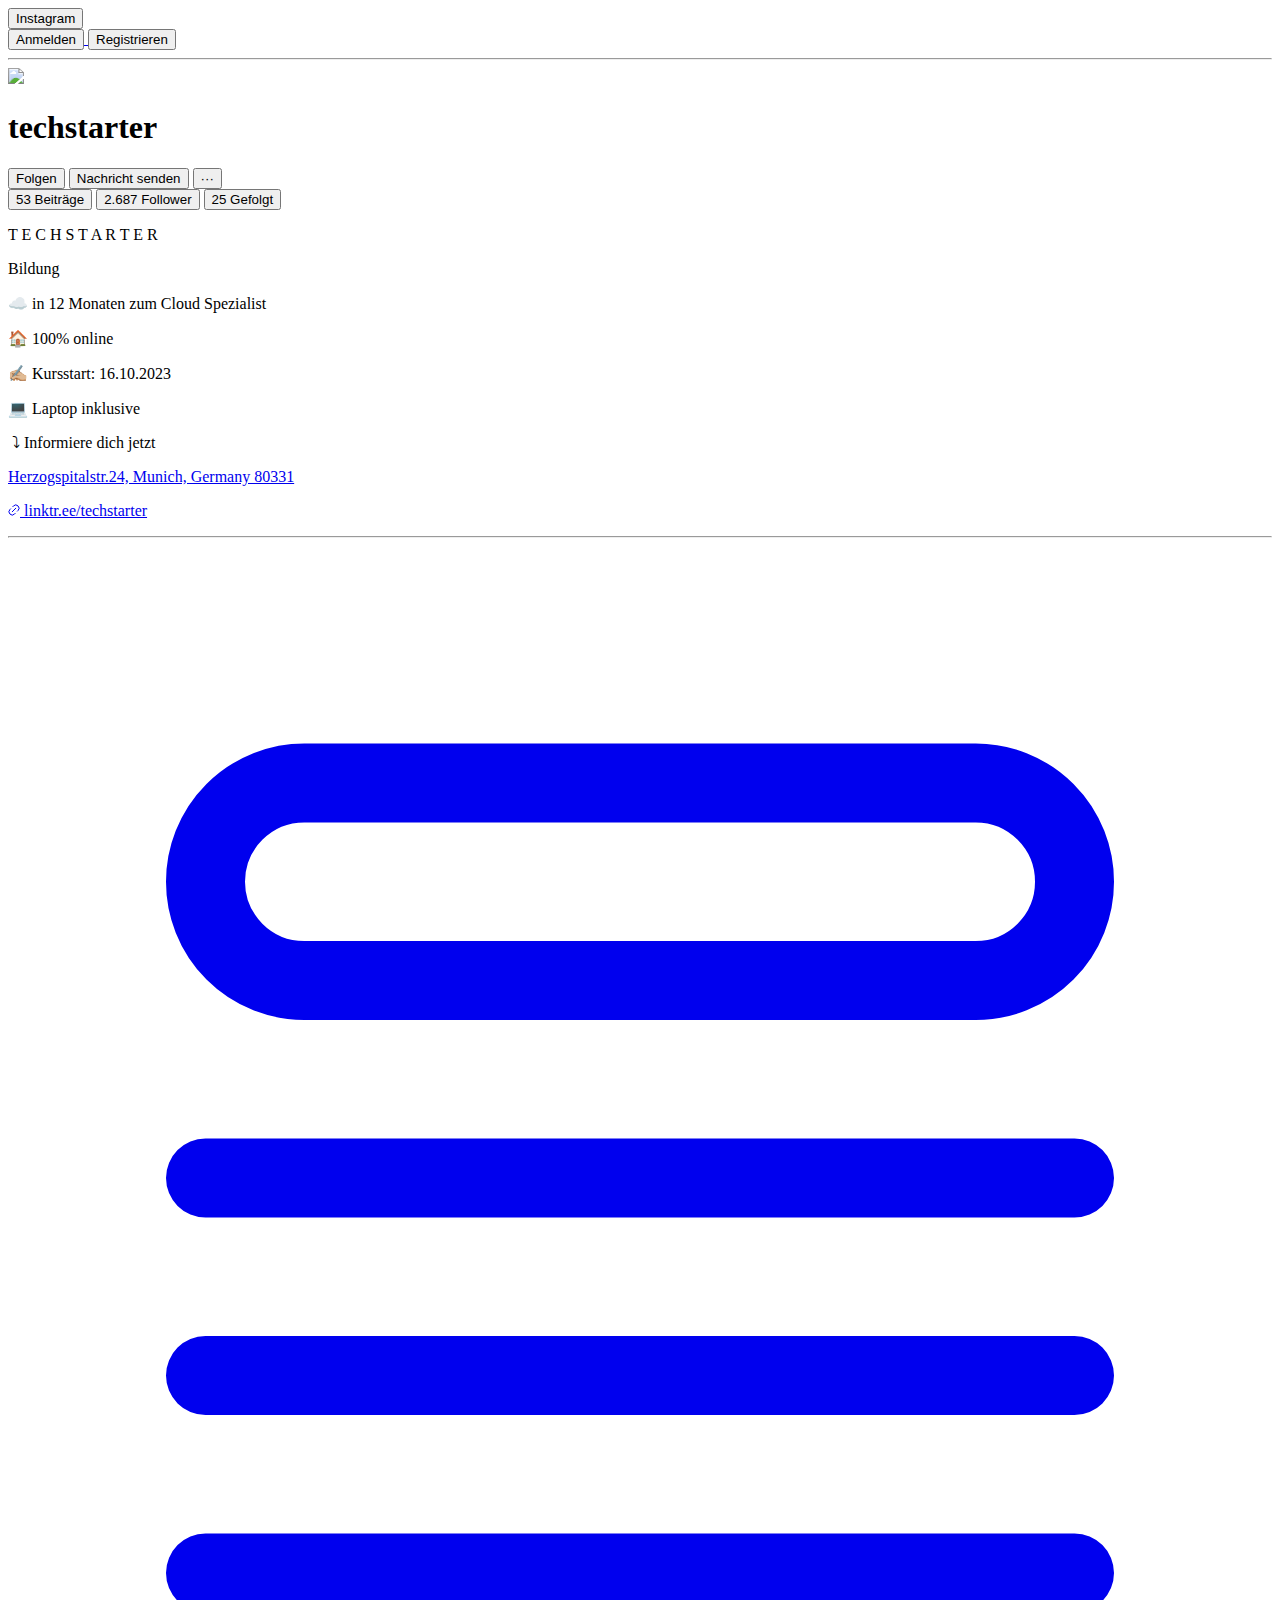
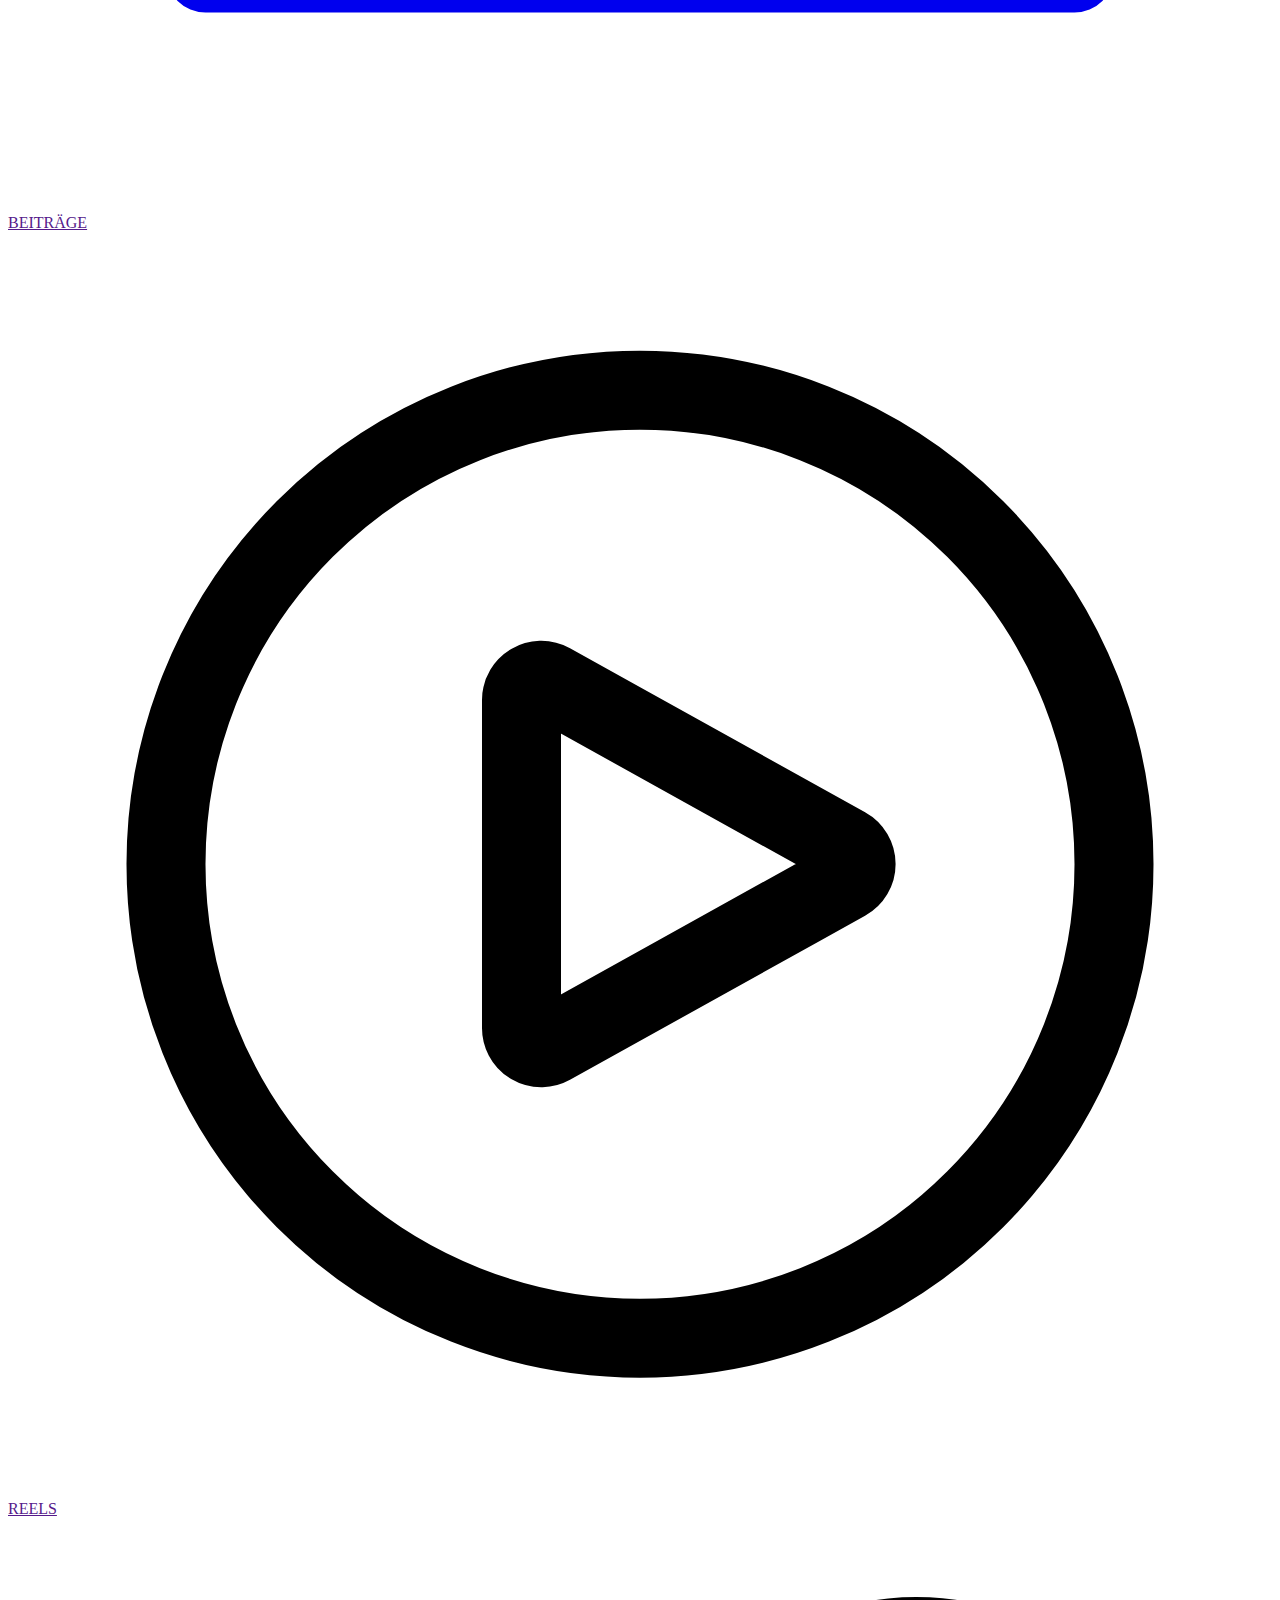
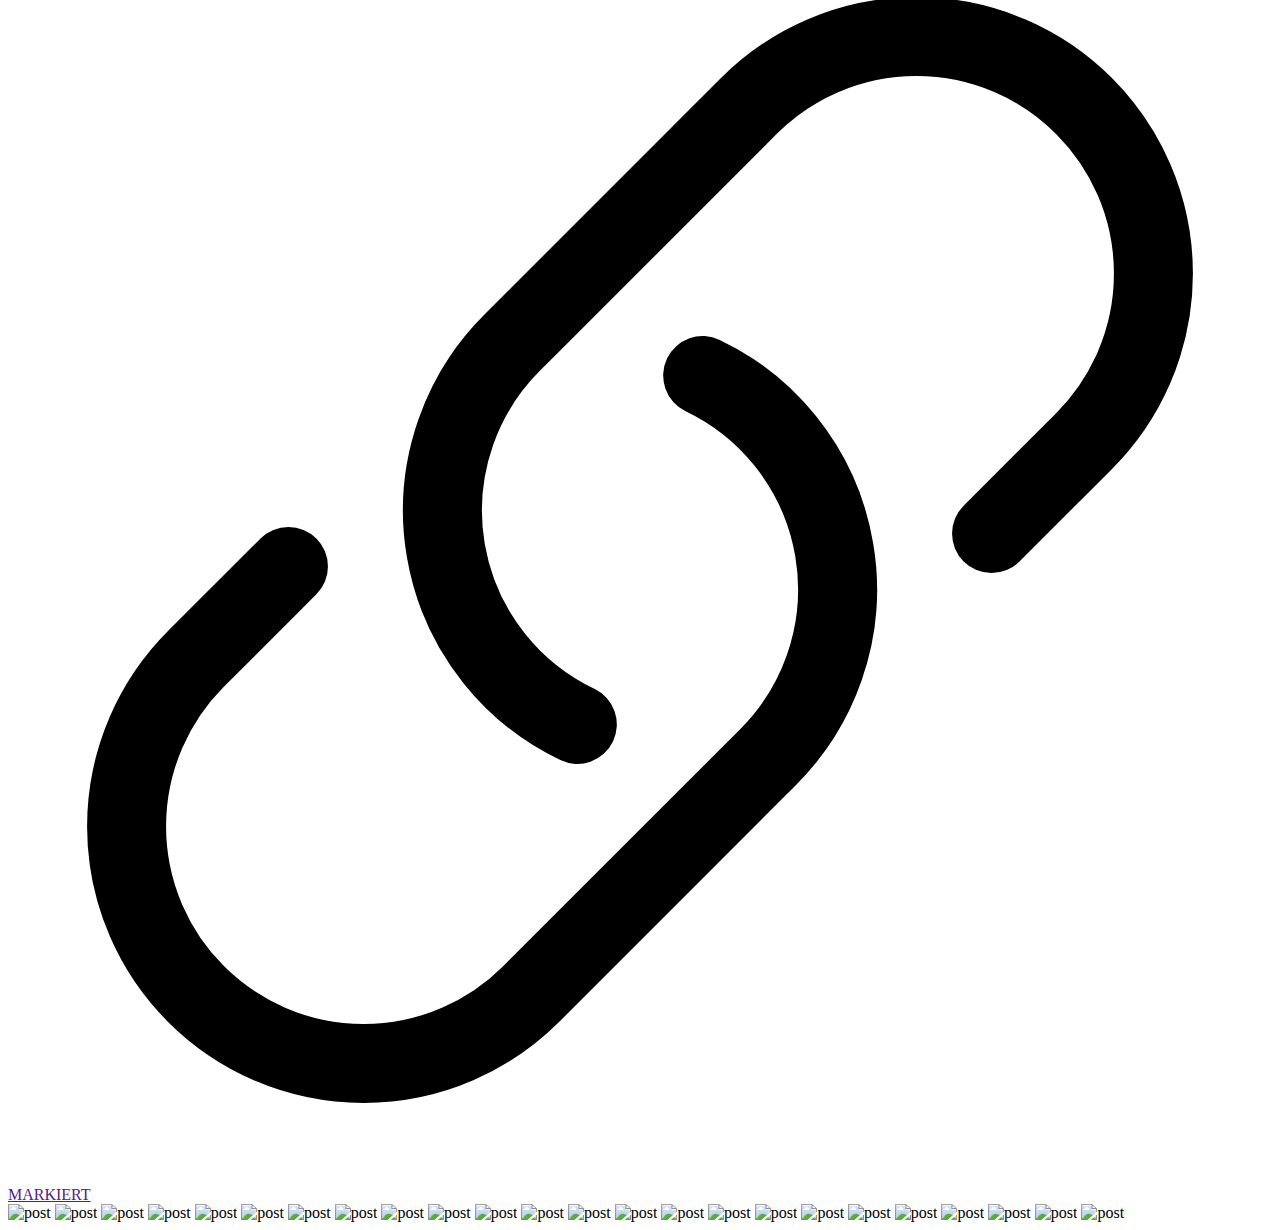
==== index.html @ 6cb05998 "add contact html" ====
<!DOCTYPE html>
<html lang="de">
<head>
    <meta charset="UTF-8">
    <meta name="viewport" content="width=, initial-scale=1.0">
    <title>Home</title>
    <link rel="stylesheet" href="header.css"> 
    <link rel="stylesheet" href="infobox.css"> 
    <link rel="stylesheet" href="posts.css"> 
    <link rel="stylesheet" href="root.css"> 

    <link rel="preconnect" href="https://fonts.googleapis.com">
    <link rel="preconnect" href="https://fonts.gstatic.com" crossorigin>
    <link href="https://fonts.googleapis.com/css2?family=Cookie&family=Roboto:wght@400;500&display=swap" rel="stylesheet">
</head>
<style> 

</style>
<body>

<!-- header -->
        <header>
            <div>
                <a href="https://www.instagram.com/">
                    <button class="home-button">Instagram</button>
                </a>
            </div>

            <div class="header-buttons_right">
                <a href="contact.html">
                    <button class="login">Anmelden</button>
                </a>

                 <a href="https://www.instagram.com/">
                    <button class="signup">Registrieren</button>
                </a>
            </div>
        </header>
<!-- header --> 

    <hr>

    <article class="infobox">
<!-- img -->        
        <section class="profile-picture">
            <img class="file-profile-picture" src="assets\img\tech_logo.jpg">
        </section>
<!-- img -->

<!-- interaction with profile -->
        <section class="infobox-text-section">
            <div class="interact">
                <h1 class="profile-name">techstarter</h1>
                <button class="follow">Folgen</button>
                <button class="message">Nachricht senden</button>
                <button class="settings">&#183&#183&#183</button>
            </div>
<!-- interaction with profile -->

<!-- profile activity -->
            <div class="activity">
                <button href="https://www.google.com/maps/@51.1758057,10.4541194,6z?entry=ttu" class="posts">53 Beiträge</button>
                <button class="follower">2.687 Follower</button>
                <button class="following">25 Gefolgt</button>
            </div>
<!-- profile activity -->

<!-- biography -->
            <div class="biography">
                <div class="div_biography">
                    <p class="text-biography bio-line1">
                        T E C H S T A R T E R
                    </p>
                    <p class="text-biography bio-line2">
                        Bildung
                    </p>
                    <section class="text-biography">
                        ☁️ in 12 Monaten zum Cloud Spezialist</p>
                        🏠 100% online</p>                    
                        ✍🏼 Kursstart: 16.10.2023</p> 
                        💻 Laptop inklusive </p> 
                    </section>
                    <span style="margin-right: 4px; margin-left: 4px;">⤵</span>Informiere dich jetzt </p>
                </div>

                <a href="https://www.google.com/maps/place/Techstarter+GmbH/@48.1381564,11.5655815,18.51z/data=!4m6!3m5!1s0x479e755b93961a3f:0x84b5c2cf75857990!8m2!3d48.1381694!4d11.5664867!16s%2Fg%2F11rxvsg036?entry=ttu" class="adress">Herzogspitalstr.24, Munich, Germany 80331</p>
                <p class="linkr">
                    <svg aria-label="Link-Symbol."class="x1lliihq x1n2onr6 x7l2uk3"fill="currentColor"height="12"role="img"viewBox="0 0 24 24"width="12">
                    <title>Link-Symbol.</title>
                    <path d="m9.726 5.123 1.228-1.228a6.47 6.47 0 0 1 9.15 9.152l-1.227 1.227m-4.603 4.603-1.228 1.228a6.47 6.47 0 0 1-9.15-9.152l1.227-1.227"fill="none"stroke="currentColor"stroke-linecap="round"stroke-linejoin="round"stroke-width="2"></path>
                    <line fill="none"stroke="currentColor"stroke-linecap="round"stroke-linejoin="round"stroke-width="2"x1="8.471"x2="15.529"y1="15.529"y2="8.471"></line>
                    </svg> linktr.ee/techstarter</p>
            </div>
<!-- biography -->
        </section>
    </article>
    <hr>
 <!-- header posts section -->
    <div class="headerPosts">

        <div class="btnsHeaderPosts">
          
            <div class="SVG">
                <svg xmlns="http://www.w3.org/2000/svg" fill="none" viewBox="0 0 24 24" stroke-width="1.5" stroke="currentColor" class="w-6 h-6">
                <path stroke-linecap="round" stroke-linejoin="round" d="M3.75 12h16.5m-16.5 3.75h16.5M3.75 19.5h16.5M5.625 4.5h12.75a1.875 1.875 0 0 1 0 3.75H5.625a1.875 1.875 0 0 1 0-3.75Z" />
                </svg>
            </div>    
            <a class="linkHeader" href="">BEITRÄGE</a>

            <div class="SVG">
                <svg xmlns="http://www.w3.org/2000/svg" fill="none" viewBox="0 0 24 24" stroke-width="1.5" stroke="currentColor" class="w-6 h-6">
                <path stroke-linecap="round" stroke-linejoin="round" d="M21 12a9 9 0 1 1-18 0 9 9 0 0 1 18 0Z" />
                <path stroke-linecap="round" stroke-linejoin="round" d="M15.91 11.672a.375.375 0 0 1 0 .656l-5.603 3.113a.375.375 0 0 1-.557-.328V8.887c0-.286.307-.466.557-.327l5.603 3.112Z" />
                </svg>
            </div>          
            <a class="linkHeader" href="">REELS</a>
            

            <div class="SVG">
                <svg xmlns="http://www.w3.org/2000/svg" fill="none" viewBox="0 0 24 24" stroke-width="1.5" stroke="currentColor" class="w-6 h-6">
                <path stroke-linecap="round" stroke-linejoin="round" d="M13.19 8.688a4.5 4.5 0 0 1 1.242 7.244l-4.5 4.5a4.5 4.5 0 0 1-6.364-6.364l1.757-1.757m13.35-.622 1.757-1.757a4.5 4.5 0 0 0-6.364-6.364l-4.5 4.5a4.5 4.5 0 0 0 1.242 7.244" />
                </svg>
            </div>
            <a class="linkHeader" href="">MARKIERT</a>
         </div>
 <!-- header posts section -->

  <!-- posts section -->
    </div>
    <div class="gridContainerPosts">
        <img class="post" src="assets\img\posts\01.png" alt="post">
        <img class="post" src="assets\img\posts\02.png" alt="post">
        <img class="post" src="assets\img\posts\03.png" alt="post">
        <img class="post" src="assets\img\posts\04.png" alt="post">
        <img class="post" src="assets\img\posts\05.png" alt="post">
        <img class="post" src="assets\img\posts\06.png" alt="post">
        <img class="post" src="assets\img\posts\07.png" alt="post">
        <img class="post" src="assets\img\posts\08.png" alt="post">
        <img class="post" src="assets\img\posts\09.png" alt="post">
         <img class="post" src="assets\img\posts\01.png" alt="post">
        <img class="post" src="assets\img\posts\02.png" alt="post">
        <img class="post" src="assets\img\posts\03.png" alt="post">
        <img class="post" src="assets\img\posts\04.png" alt="post">
        <img class="post" src="assets\img\posts\05.png" alt="post">
        <img class="post" src="assets\img\posts\06.png" alt="post">
        <img class="post" src="assets\img\posts\07.png" alt="post">
        <img class="post" src="assets\img\posts\08.png" alt="post">
        <img class="post" src="assets\img\posts\09.png" alt="post">
        <img class="post" src="assets\img\posts\04.png" alt="post">
        <img class="post" src="assets\img\posts\05.png" alt="post">
        <img class="post" src="assets\img\posts\06.png" alt="post">
        <img class="post" src="assets\img\posts\07.png" alt="post">
        <img class="post" src="assets\img\posts\08.png" alt="post">
        <img class="post" src="assets\img\posts\09.png" alt="post">      
    </div>
 <!-- posts section -->
</body>
</html>
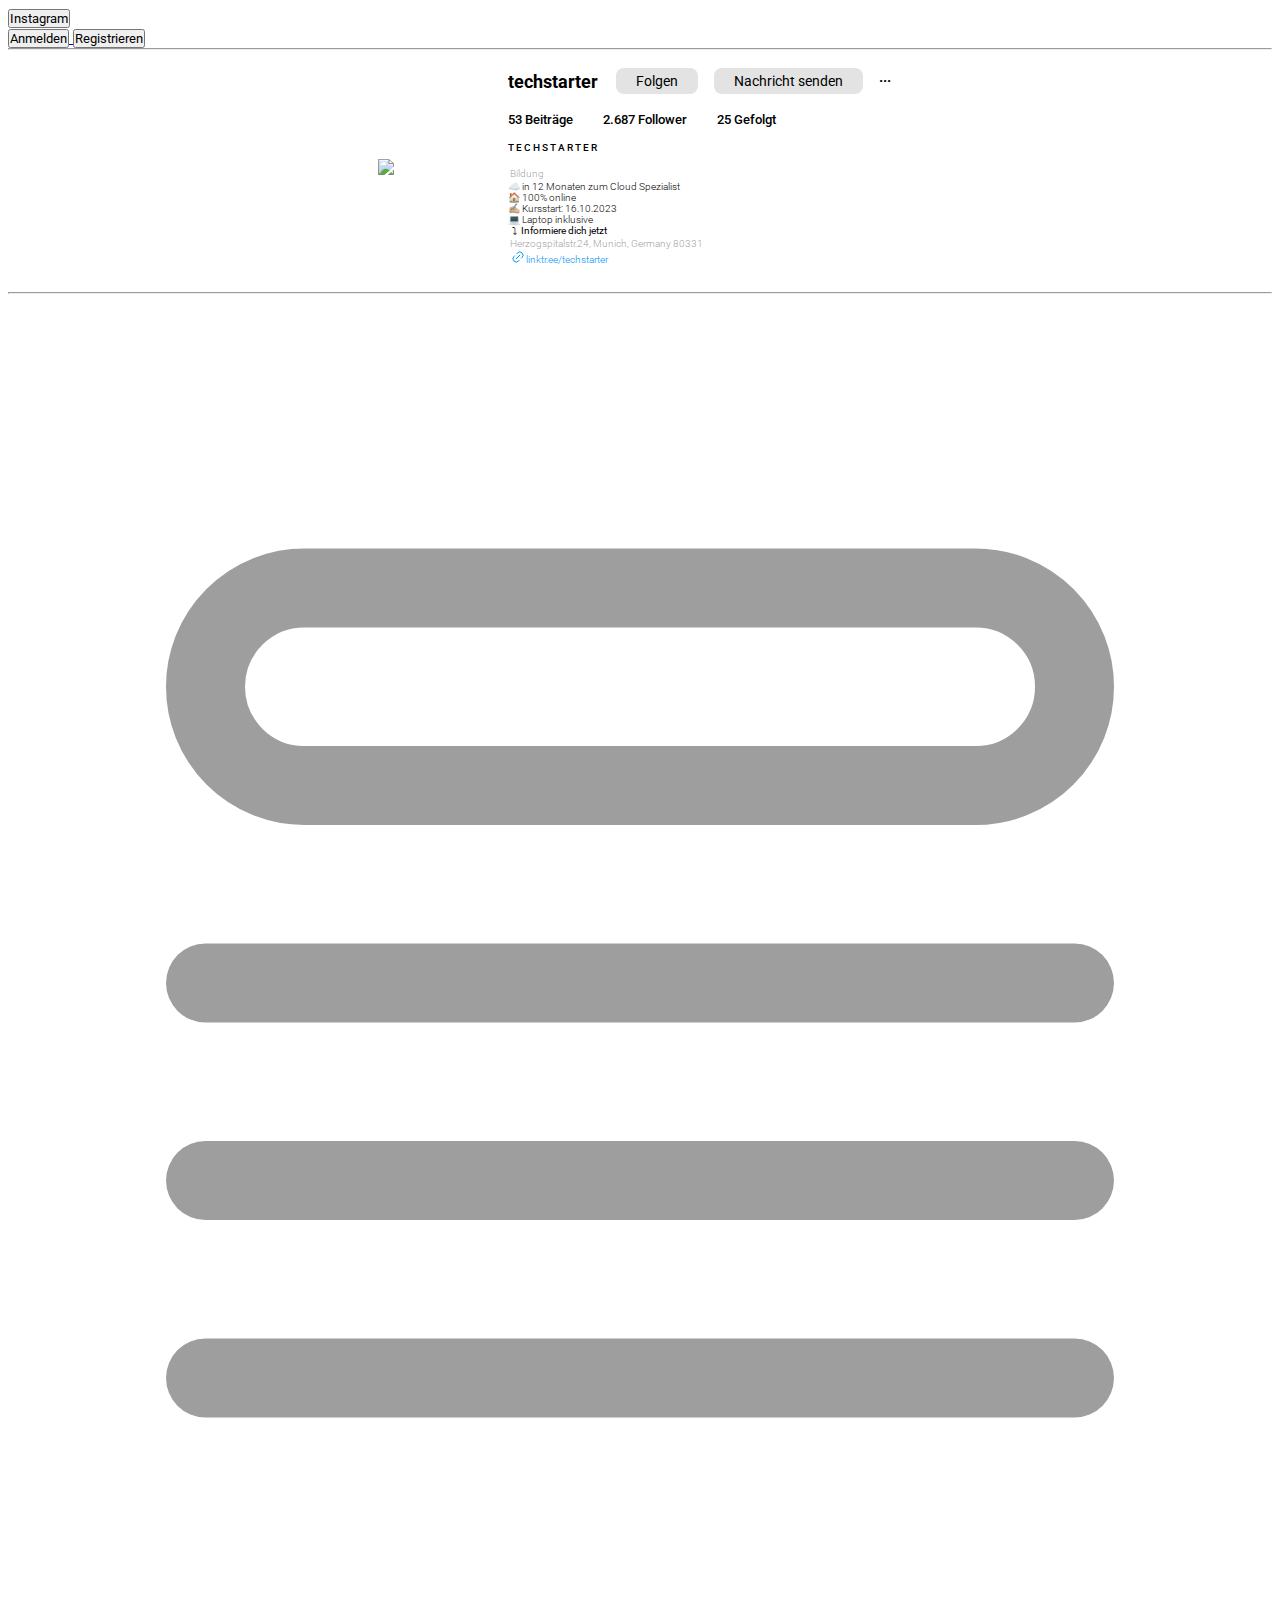
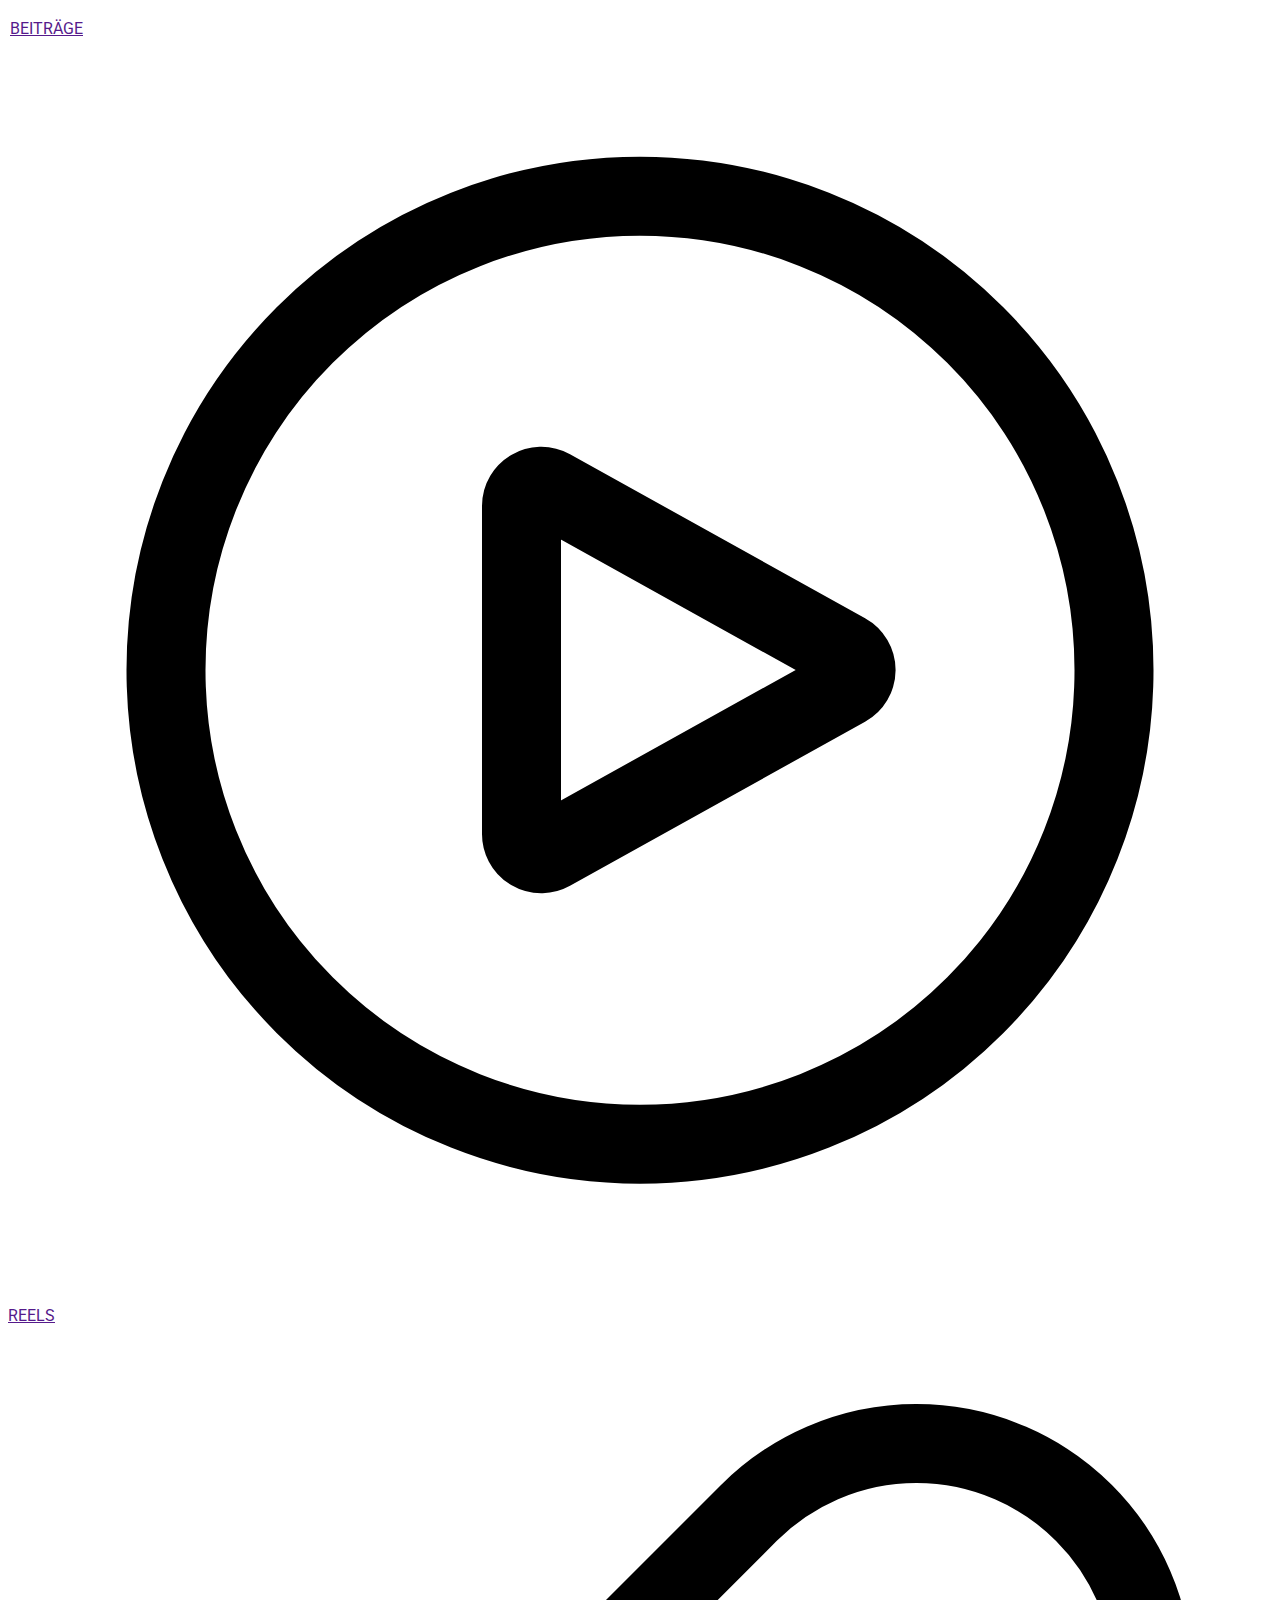
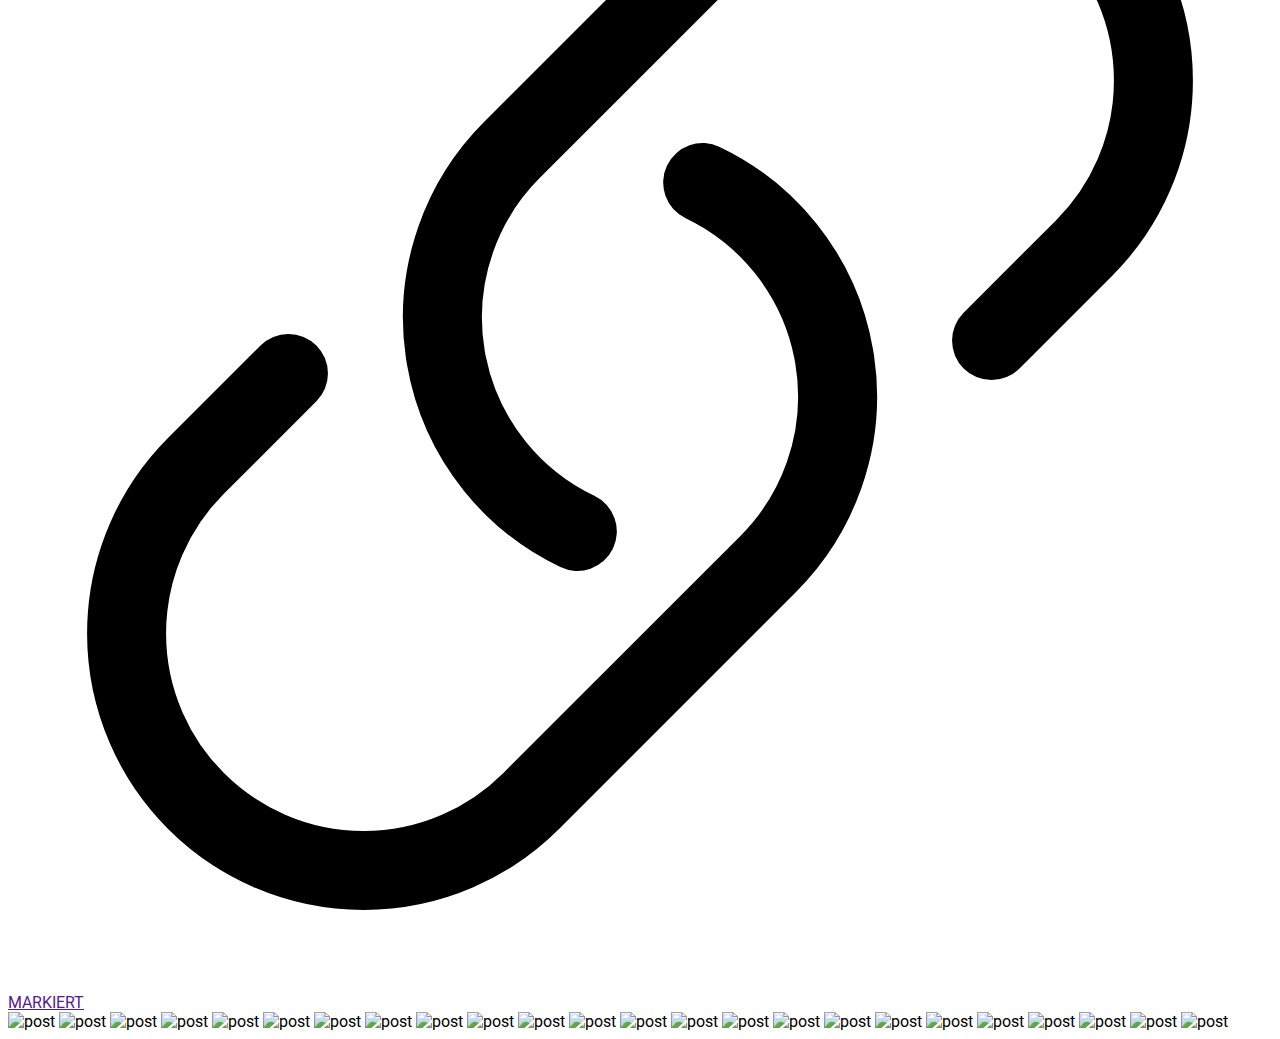
==== commit f9da77b4: "increase responsive web design" ====
--- a/index.html
+++ b/index.html
@@ -17,7 +17,7 @@
 
 </style>
 <body>
-
+<div class="respoContainer">
 <!-- header -->
         <header>
             <div>
@@ -154,5 +154,7 @@
         <img class="post" src="assets\img\posts\09.png" alt="post">      
     </div>
  <!-- posts section -->
+
+</div>
 </body>
 </html>    
--- a/infobox.css
+++ b/infobox.css
@@ -0,0 +1,127 @@
+:root {
+    --blue: rgb(0, 149, 246); 
+}
+
+.infobox {
+/** text with picture **/
+    width: 100%;
+    display: flex;
+    justify-content: center;
+    margin-top: 10px;
+
+}
+
+    .file-profile-picture {
+    /** png **/
+        display: flex;
+        width: 100px;
+    }
+
+        .profile-picture {
+        /** div **/
+        display: flex;
+        justify-content: center;
+        align-items: center;
+        margin-right: 30px;
+        }
+
+    .infobox-text-section {
+    /** everything besides the profile picture **/
+        display: flex;
+        flex-direction: column;
+        justify-content: center;
+        font-size: 10px;
+   
+        }
+        .interact {
+            /* techstarter, Folgen, Nachricht senden, *** */
+            display: flex; 
+            align-items: center;
+            margin-bottom: 10px;
+        }
+
+            .profile-name {
+                font-size: 18px;
+                margin: 0; 
+                margin-right: 10px;
+            }
+
+            .settings {
+                border-style: none;
+                background-color: white;
+                font-weight: 700;
+            }
+
+            .follow, .message {
+                background-color: rgba(139, 139, 139, 0.241);
+                padding: 5px 20px;
+                border-style: none;
+                border-radius: 8px;
+            }
+
+            .follow, .message, .settings {
+                margin: 8px;
+                font-size: 14px;
+            }
+
+        .activity {
+            /* Beiträge, Follower, Gefolgt */
+            display: flex; 
+            align-items:start;
+            font-size: 14px;
+        }
+
+            .posts, .follower, .following {
+                border-style: none;
+                background-color: white;
+                margin-right: 30px;
+                font-weight: 500;
+            }
+
+        .biography {
+            display: flex;
+            flex-direction: column;
+        }
+
+            .text-biography {
+                font-size: 10px;
+                font-weight: 300;
+            }
+
+            .bio-line1 {
+                display: flex;
+                margin: 15px 0;
+                font-weight: 500;
+            }    
+
+            .bio-line2 {
+                display: flex;
+                margin: 2px;
+                margin-top: 2px;
+                color: rgba(139, 139, 139, 0.834);
+                font-weight: 300;
+            }
+
+.adress {
+    color: rgba(139, 139, 139, 0.834);
+    margin: 2px;
+    text-decoration: none;  
+    font-weight: 300;
+}   
+
+.linkr {
+    color: var(--blue);  
+    margin: 2px;
+    text-decoration: none;
+}
+
+/* hover effects */
+.follow:hover, 
+.message:hover, 
+.settings:hover, 
+.posts:hover, 
+.follower:hover, 
+.following:hover, 
+.linkr:hover {
+    cursor: pointer;
+}--- a/root.css
+++ b/root.css
@@ -0,0 +1,41 @@
+:root {
+    --blue: rgb(0, 149, 246); 
+}
+
+* {
+    margin: 0;
+    padding: 0;
+    font-family: Roboto;
+}
+
+body {
+    margin: 0.5rem;
+}
+
+
+@media only screen and (max-width: 640px) {
+    
+    .post {
+        width: 100%;
+        max-width: 200px;
+        border-radius: 15px;
+    }
+
+    .gridContainerPosts {
+    display:grid;
+    justify-content: center;
+    grid-template-columns: minmax(100px, 1fr) minmax(100px, 1fr) minmax(100px, 1fr);
+    }
+
+    .profile-name {
+        display: none;
+    }
+
+}
+
+
+/* 
+@media only screen and (max-width: 831px) {
+    
+} 
+*/
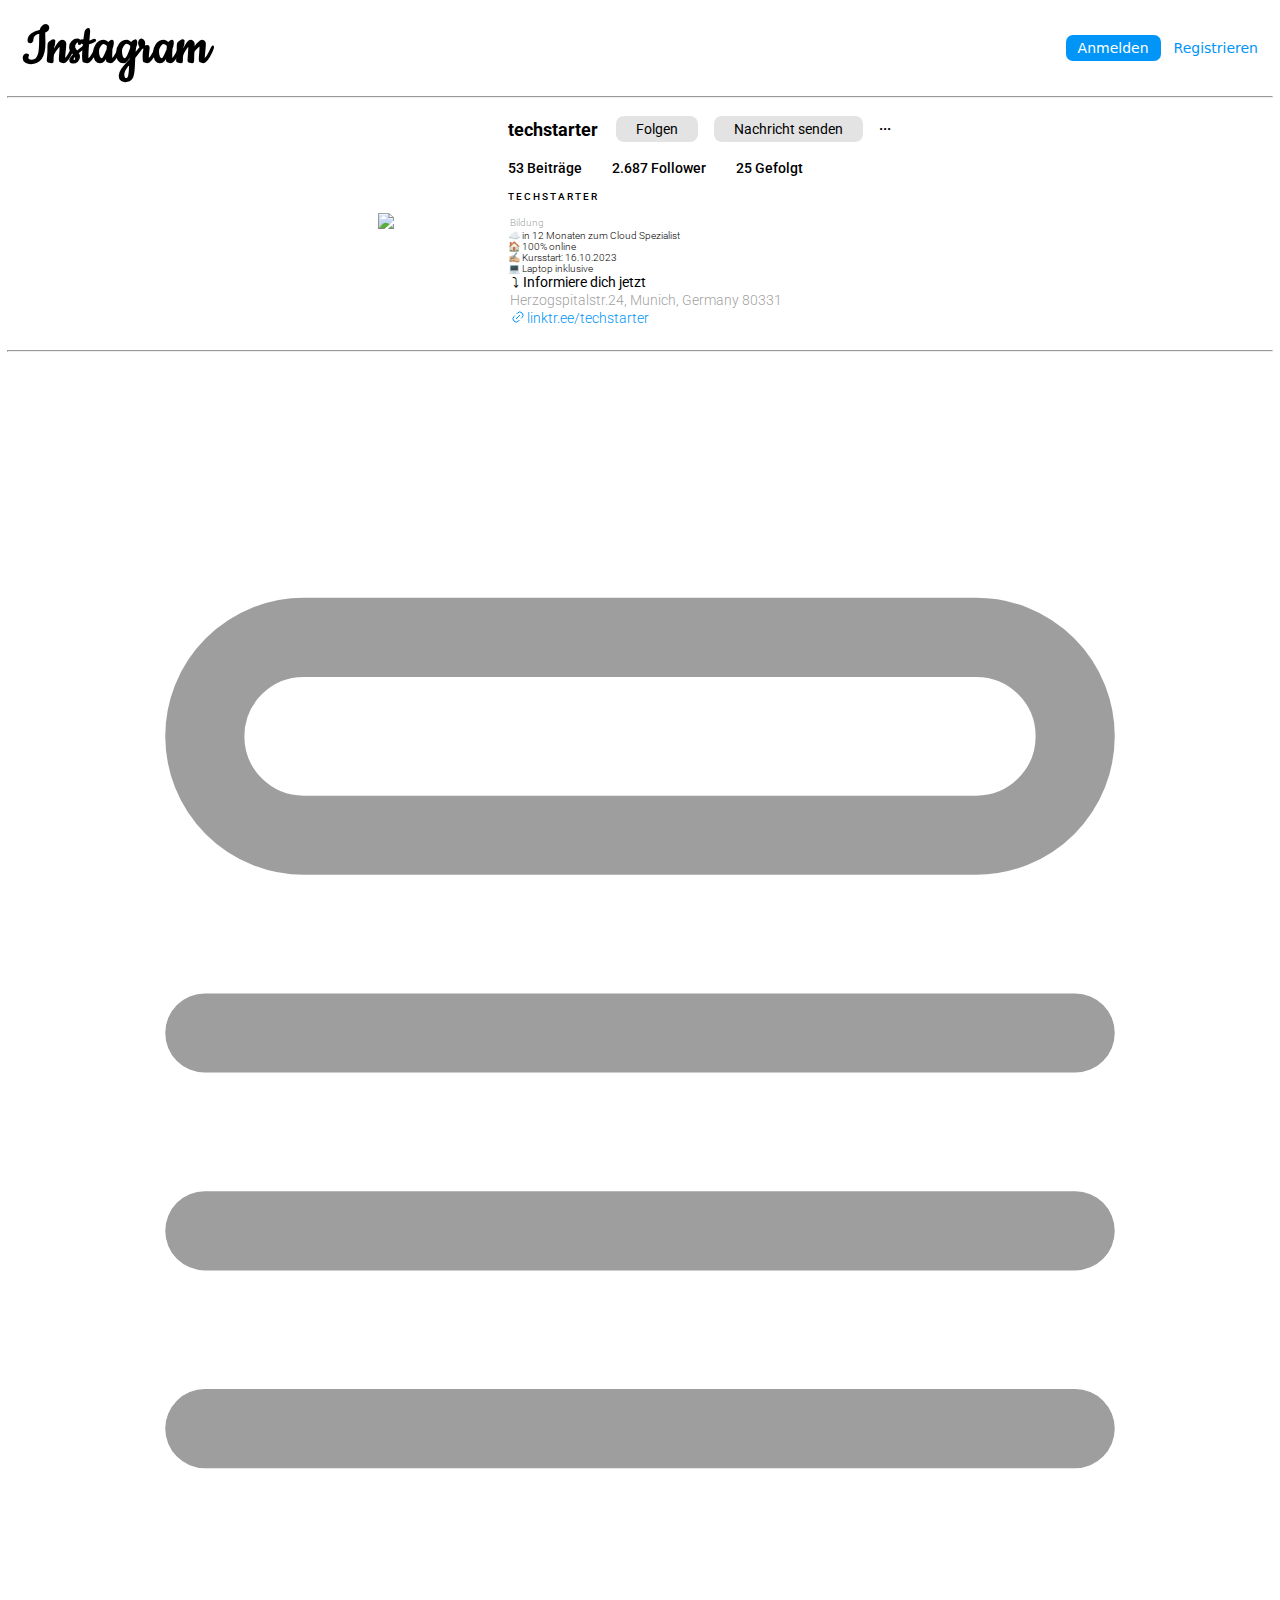
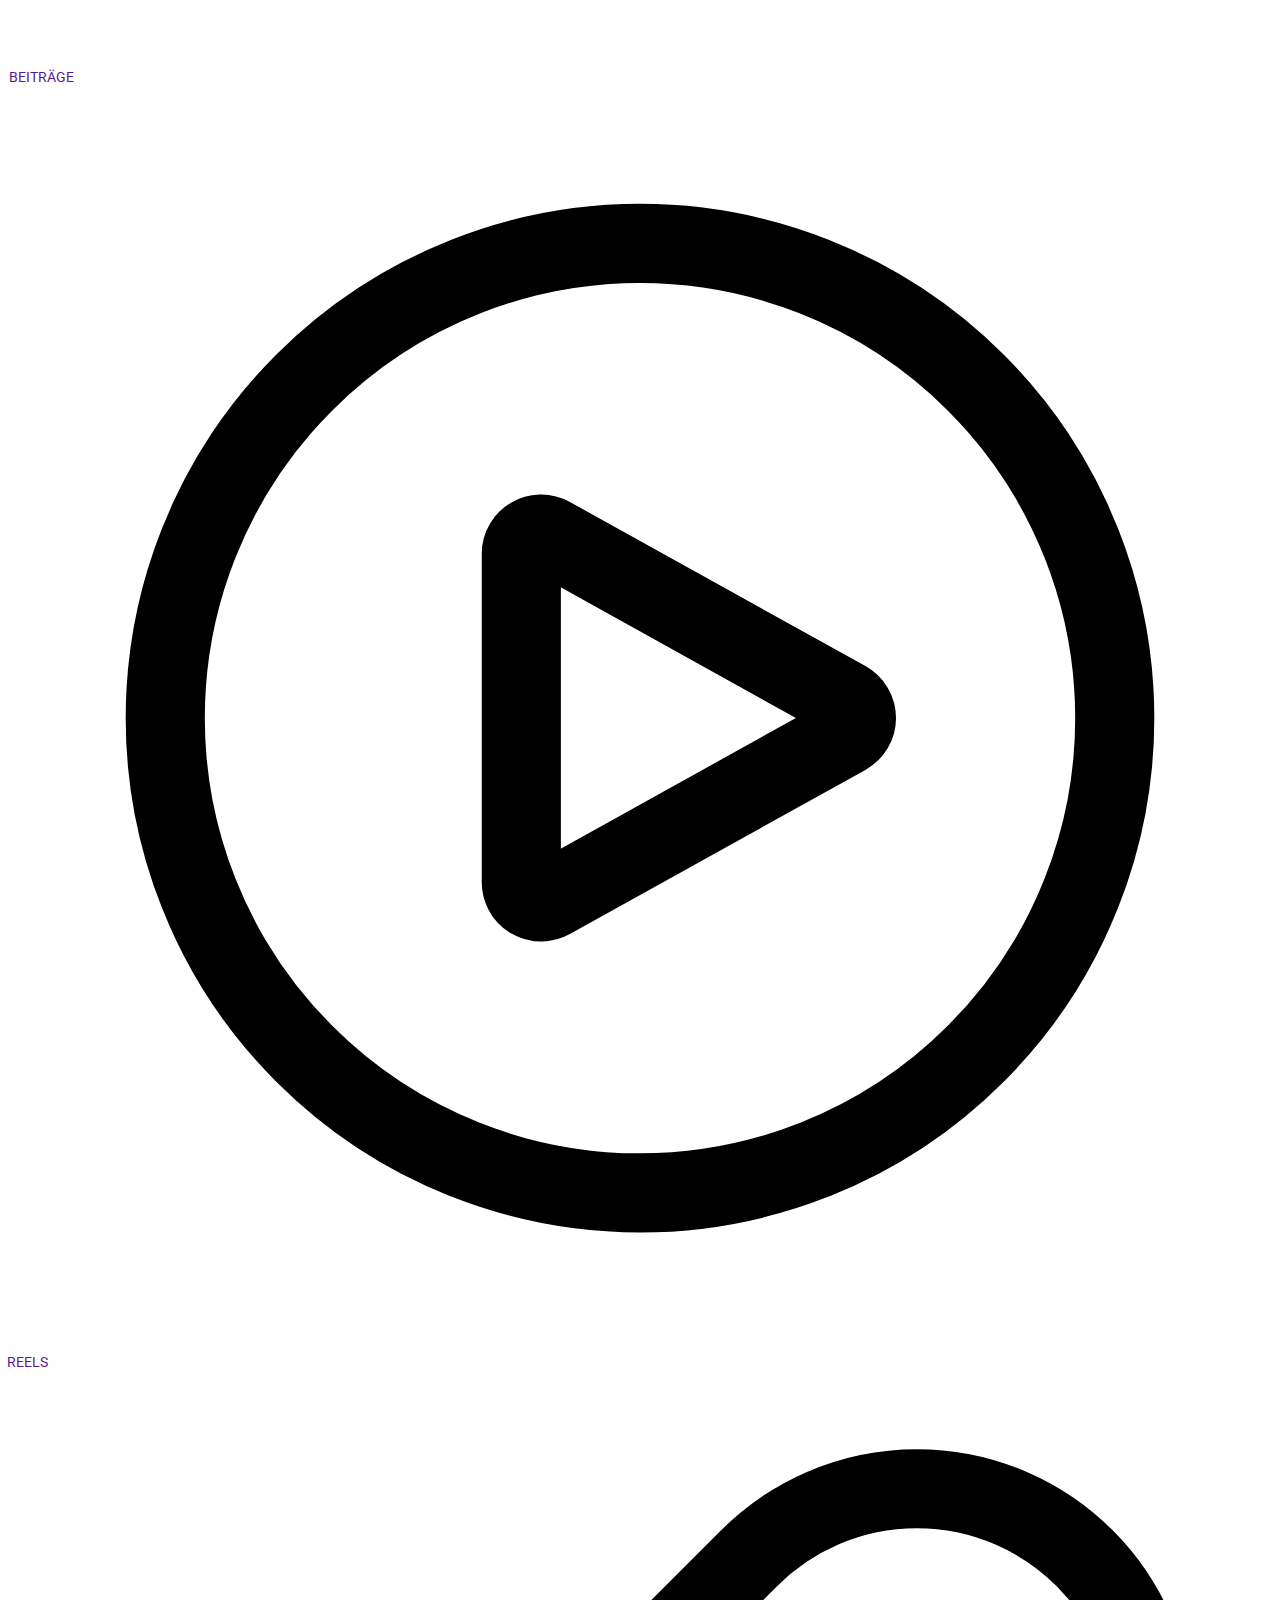
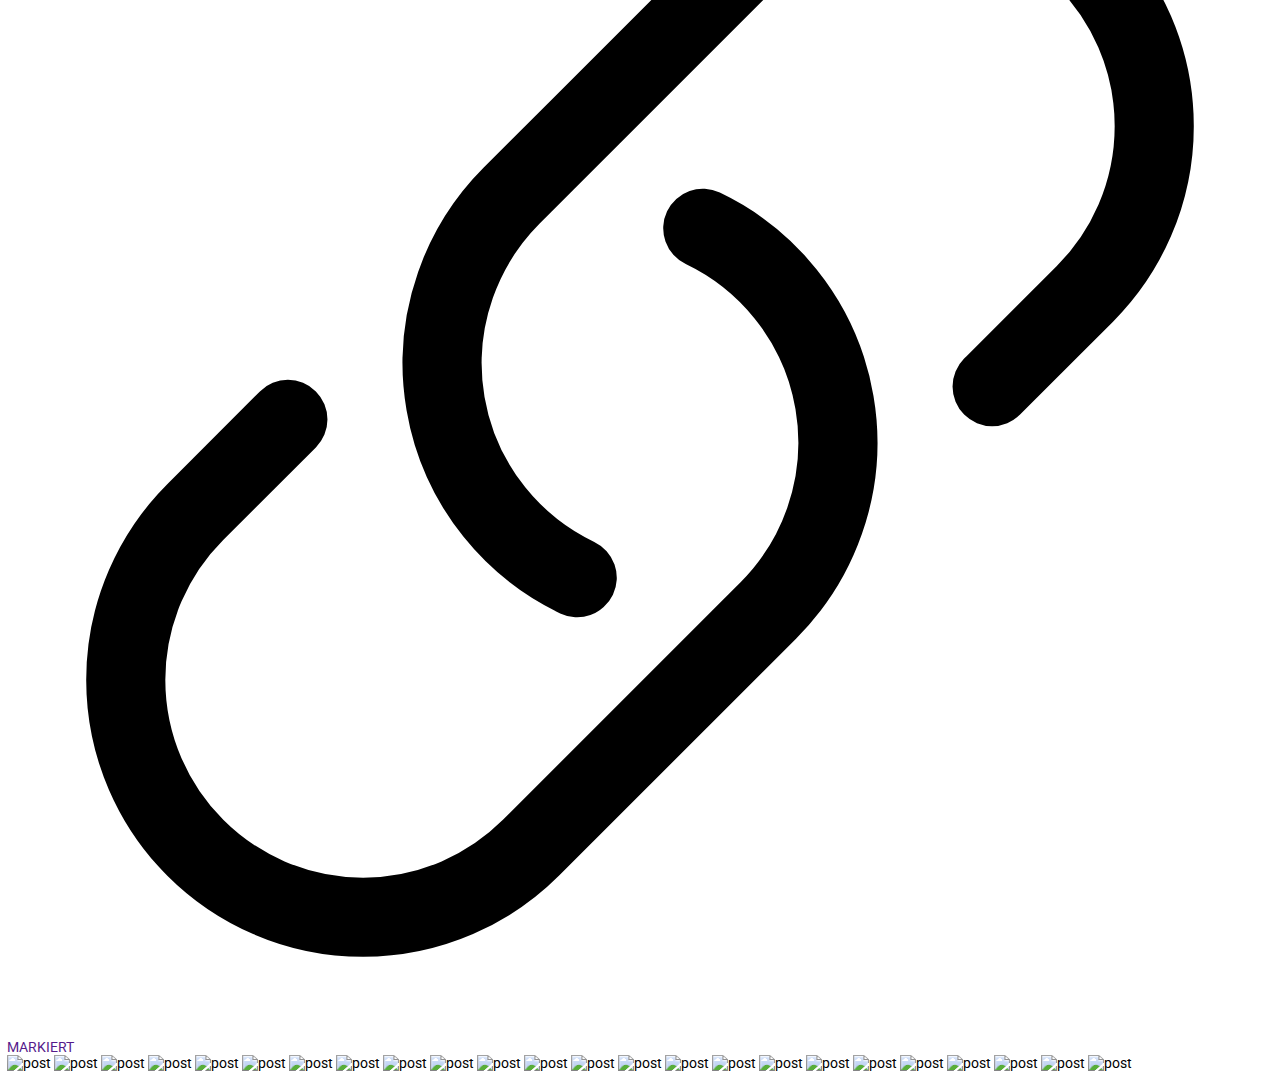
==== commit 87454b7f: "add signIN and signUP docs" ====
--- a/index.html
+++ b/index.html
@@ -27,11 +27,11 @@
             </div>
 
             <div class="header-buttons_right">
-                <a href="contact.html">
+                <a href="/signIN/signIN.html">
                     <button class="login">Anmelden</button>
                 </a>
 
-                 <a href="https://www.instagram.com/">
+                 <a href="/signUP/signUP.html">
                     <button class="signup">Registrieren</button>
                 </a>
             </div>
--- a/header.css
+++ b/header.css
@@ -0,0 +1,54 @@
+header {
+    display: flex;
+    justify-content: space-between;
+    align-items: center;
+    margin: 15px;
+}
+
+.header-buttons-right {
+    width: 200px;
+    display: flex;
+    justify-content: space-around; 
+    }
+
+    .home-button {
+        font-size: 60px;
+        font-weight: bold;
+        font-family: Cookie;
+        background-color: var(--white);
+        border-style: none;
+        text-decoration: none;
+        display: flex;
+        flex: 1;
+    }
+
+    .login, .signup {
+        font-size: 14px;
+        font-family: -apple-system,system-ui,BlinkMacSystemFont,"Segoe UI",Roboto;
+        font-weight: 500;
+    }
+
+    .login {
+        color: var(--white);
+        background-color: var(--blue);
+        border-style: none;
+        border-radius: 7px;
+        padding: 5px 12px;
+    }
+
+    .signup {
+        color: var(--blue);
+        background-color: var(--white);
+        border-style: none;
+        margin-left: 10px;
+    }
+
+.home-button:hover, .login:hover, .signup:hover {
+    cursor: pointer;
+}
+
+a {
+    text-decoration: none;
+}
+
+
--- a/root.css
+++ b/root.css
@@ -1,11 +1,13 @@
 :root {
-    --blue: rgb(0, 149, 246); 
+    --blue: #0095F6;
+    --white: rgb(255, 255, 255); 
 }
 
 * {
     margin: 0;
     padding: 0;
     font-family: Roboto;
+    font-size: 14px;
 }
 
 body {
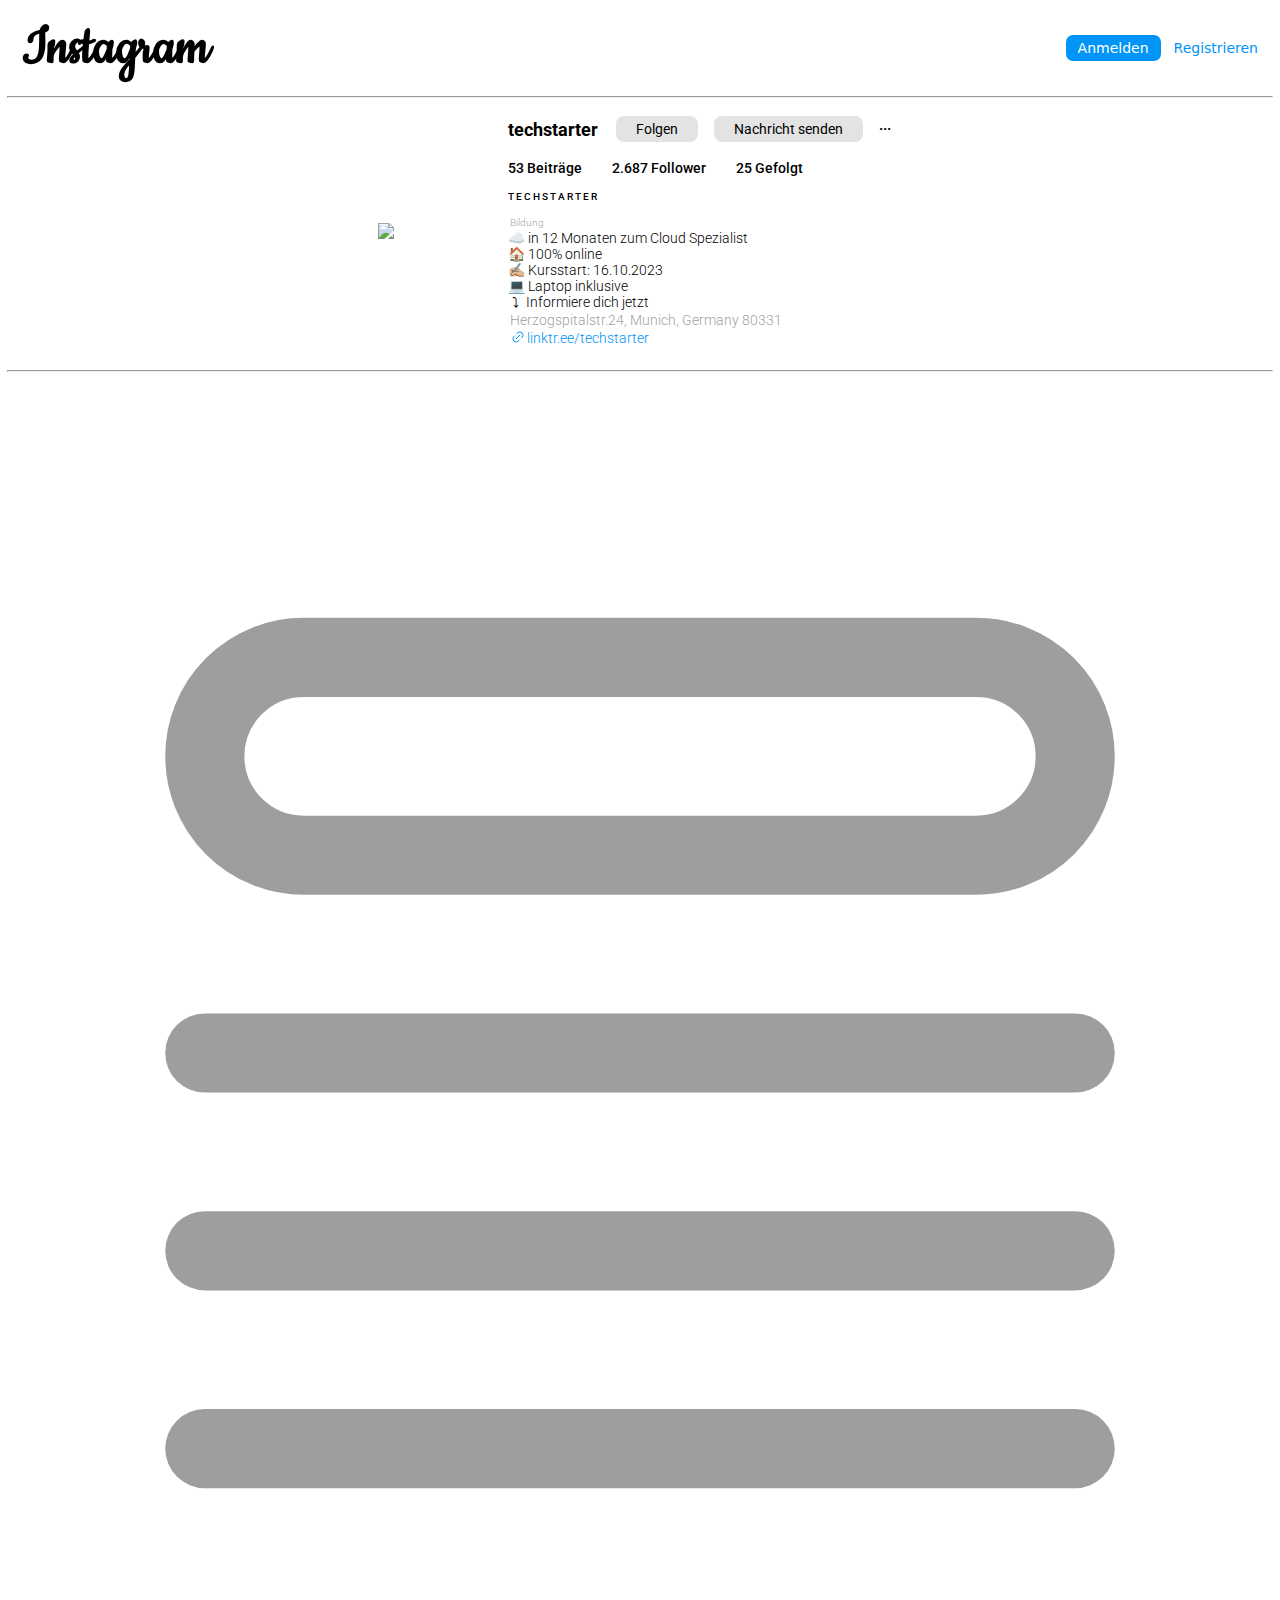
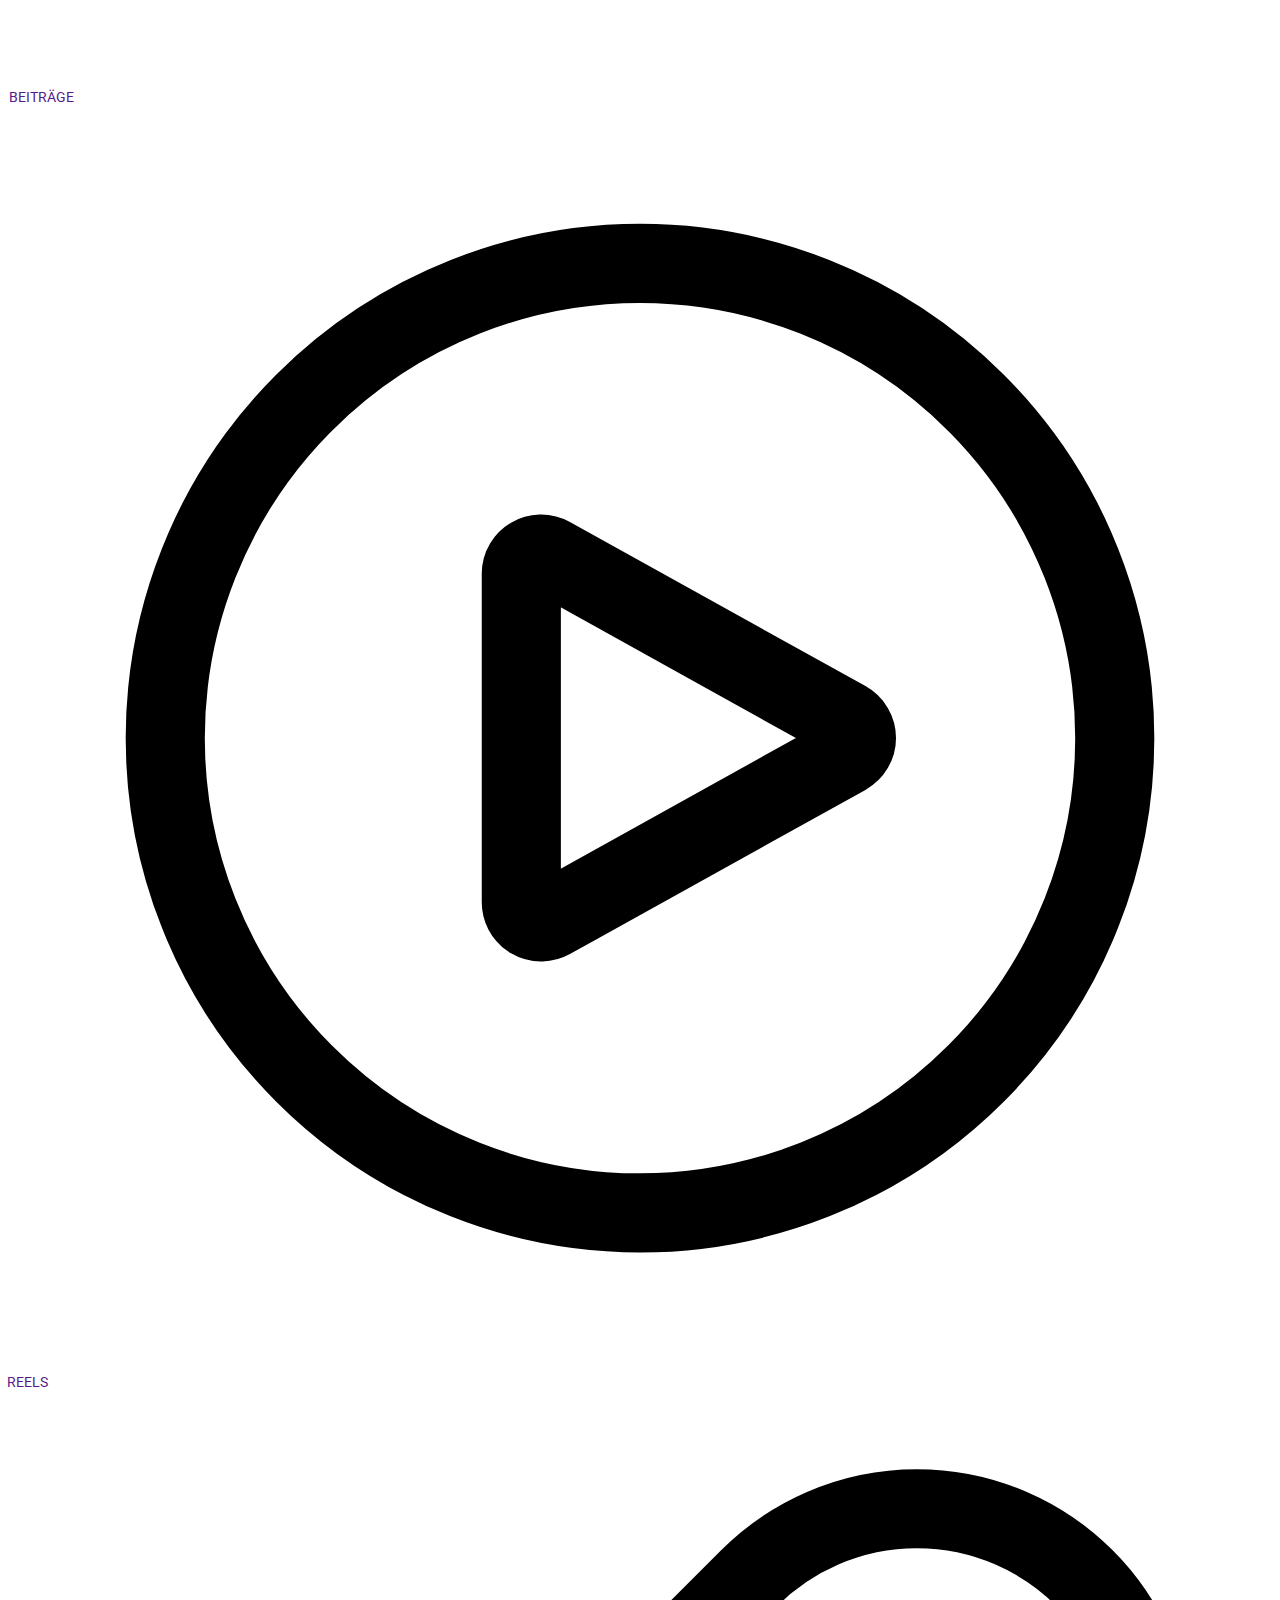
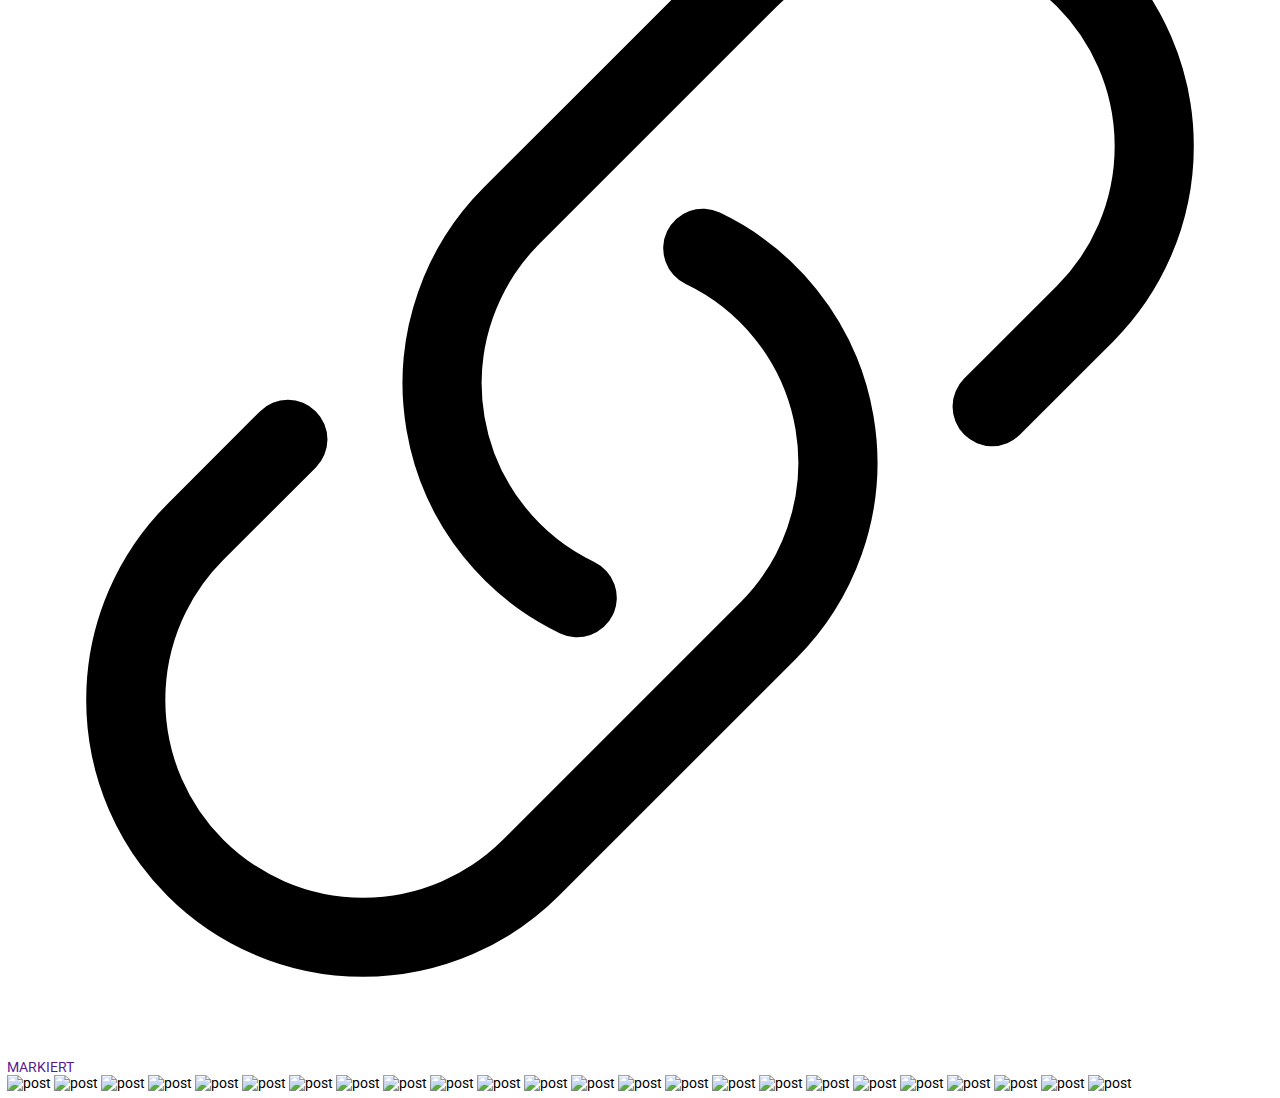
==== commit c3b4ba69: "*" ====
--- a/index.html
+++ b/index.html
@@ -13,39 +13,29 @@
     <link rel="preconnect" href="https://fonts.gstatic.com" crossorigin>
     <link href="https://fonts.googleapis.com/css2?family=Cookie&family=Roboto:wght@400;500&display=swap" rel="stylesheet">
 </head>
-<style> 
-
-</style>
 <body>
-<div class="respoContainer">
 <!-- header -->
         <header>
             <div>
-                <a href="https://www.instagram.com/">
+                <a href="index.html">
                     <button class="home-button">Instagram</button>
                 </a>
             </div>
-
             <div class="header-buttons_right">
                 <a href="/signIN/signIN.html">
                     <button class="login">Anmelden</button>
                 </a>
-
-                 <a href="/signUP/signUP.html">
+                <a href="/signUP/signUP.html">
                     <button class="signup">Registrieren</button>
                 </a>
             </div>
         </header>
-<!-- header --> 
-
     <hr>
-
     <article class="infobox">
 <!-- img -->        
         <section class="profile-picture">
             <img class="file-profile-picture" src="assets\img\tech_logo.jpg">
         </section>
-<!-- img -->
 
 <!-- interaction with profile -->
         <section class="infobox-text-section">
@@ -55,7 +45,6 @@
                 <button class="message">Nachricht senden</button>
                 <button class="settings">&#183&#183&#183</button>
             </div>
-<!-- interaction with profile -->
 
 <!-- profile activity -->
             <div class="activity">
@@ -63,7 +52,6 @@
                 <button class="follower">2.687 Follower</button>
                 <button class="following">25 Gefolgt</button>
             </div>
-<!-- profile activity -->
 
 <!-- biography -->
             <div class="biography">
@@ -75,14 +63,16 @@
                         Bildung
                     </p>
                     <section class="text-biography">
-                        ☁️ in 12 Monaten zum Cloud Spezialist</p>
-                        🏠 100% online</p>                    
-                        ✍🏼 Kursstart: 16.10.2023</p> 
-                        💻 Laptop inklusive </p> 
-                    </section>
-                    <span style="margin-right: 4px; margin-left: 4px;">⤵</span>Informiere dich jetzt </p>
+                        <p class="singleText">☁️ in 12 Monaten zum Cloud Spezialist</p>
+                        <p class="singleText">🏠 100% online</p>
+                        <p class="singleText">✍🏼 Kursstart: 16.10.2023</p>
+                        <p class="singleText">💻 Laptop inklusive</p> 
+                        <p class="singleText"> 
+                            <span style="margin-right: 4px; margin-left: 4px;">⤵</span>
+                            Informiere dich jetzt 
+                        </p>
+                    </section> 
                 </div>
-
                 <a href="https://www.google.com/maps/place/Techstarter+GmbH/@48.1381564,11.5655815,18.51z/data=!4m6!3m5!1s0x479e755b93961a3f:0x84b5c2cf75857990!8m2!3d48.1381694!4d11.5664867!16s%2Fg%2F11rxvsg036?entry=ttu" class="adress">Herzogspitalstr.24, Munich, Germany 80331</p>
                 <p class="linkr">
                     <svg aria-label="Link-Symbol."class="x1lliihq x1n2onr6 x7l2uk3"fill="currentColor"height="12"role="img"viewBox="0 0 24 24"width="12">
@@ -91,7 +81,6 @@
                     <line fill="none"stroke="currentColor"stroke-linecap="round"stroke-linejoin="round"stroke-width="2"x1="8.471"x2="15.529"y1="15.529"y2="8.471"></line>
                     </svg> linktr.ee/techstarter</p>
             </div>
-<!-- biography -->
         </section>
     </article>
     <hr>
@@ -114,7 +103,6 @@
                 </svg>
             </div>          
             <a class="linkHeader" href="">REELS</a>
-            
 
             <div class="SVG">
                 <svg xmlns="http://www.w3.org/2000/svg" fill="none" viewBox="0 0 24 24" stroke-width="1.5" stroke="currentColor" class="w-6 h-6">
@@ -122,11 +110,9 @@
                 </svg>
             </div>
             <a class="linkHeader" href="">MARKIERT</a>
-         </div>
- <!-- header posts section -->
-
-  <!-- posts section -->
+        </div>
     </div>
+<!-- posts section -->
     <div class="gridContainerPosts">
         <img class="post" src="assets\img\posts\01.png" alt="post">
         <img class="post" src="assets\img\posts\02.png" alt="post">
@@ -137,7 +123,7 @@
         <img class="post" src="assets\img\posts\07.png" alt="post">
         <img class="post" src="assets\img\posts\08.png" alt="post">
         <img class="post" src="assets\img\posts\09.png" alt="post">
-         <img class="post" src="assets\img\posts\01.png" alt="post">
+        <img class="post" src="assets\img\posts\01.png" alt="post">
         <img class="post" src="assets\img\posts\02.png" alt="post">
         <img class="post" src="assets\img\posts\03.png" alt="post">
         <img class="post" src="assets\img\posts\04.png" alt="post">
@@ -153,8 +139,6 @@
         <img class="post" src="assets\img\posts\08.png" alt="post">
         <img class="post" src="assets\img\posts\09.png" alt="post">      
     </div>
- <!-- posts section -->
 
-</div>
 </body>
 </html>    
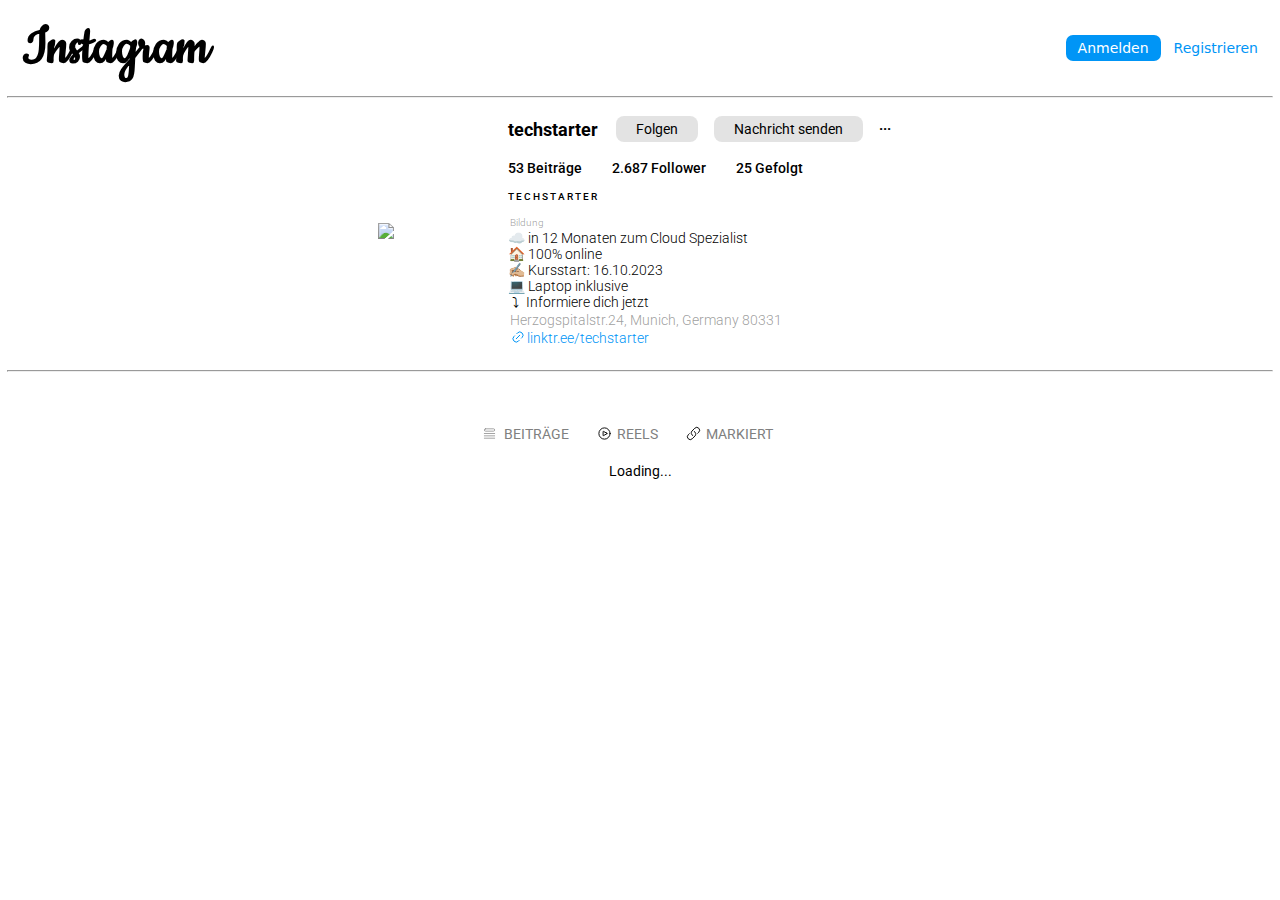
==== commit 0b3a409f: "simulateDatabaseQuery" ====
--- a/index.html
+++ b/index.html
@@ -113,8 +113,9 @@
         </div>
     </div>
 <!-- posts section -->
-    <div class="gridContainerPosts">
-        <img class="post" src="assets\img\posts\01.png" alt="post">
+    <div id="loading">Loading...</div>
+    <div id="imageGrid" class="gridContainerPosts">
+        <!-- <img class="post" src="assets\img\posts\01.png" alt="post">
         <img class="post" src="assets\img\posts\02.png" alt="post">
         <img class="post" src="assets\img\posts\03.png" alt="post">
         <img class="post" src="assets\img\posts\04.png" alt="post">
@@ -137,8 +138,86 @@
         <img class="post" src="assets\img\posts\06.png" alt="post">
         <img class="post" src="assets\img\posts\07.png" alt="post">
         <img class="post" src="assets\img\posts\08.png" alt="post">
-        <img class="post" src="assets\img\posts\09.png" alt="post">      
+        <img class="post" src="assets\img\posts\09.png" alt="post">       -->
     </div>
+
+    <script>
+        var jsonData = {
+          images: [
+            'https://images.pexels.com/photos/210600/pexels-photo-210600.jpeg?auto=compress&cs=tinysrgb&w=400',
+            'https://images.pexels.com/photos/290275/pexels-photo-290275.jpeg?auto=compress&cs=tinysrgb&w=400',
+            'https://images.pexels.com/photos/259239/pexels-photo-259239.jpeg?auto=compress&cs=tinysrgb&w=400',
+            'https://images.pexels.com/photos/234257/pexels-photo-234257.jpeg?auto=compress&cs=tinysrgb&w=400',
+            'https://images.pexels.com/photos/872512/pexels-photo-872512.jpeg?auto=compress&cs=tinysrgb&w=400',
+            'https://images.pexels.com/photos/2028177/pexels-photo-2028177.jpeg?auto=compress&cs=tinysrgb&w=400',
+            'https://images.pexels.com/photos/3550808/pexels-photo-3550808.jpeg?auto=compress&cs=tinysrgb&w=400',
+            'https://images.pexels.com/photos/7693229/pexels-photo-7693229.jpeg?auto=compress&cs=tinysrgb&w=400',
+            'https://images.pexels.com/photos/2028176/pexels-photo-2028176.jpeg?auto=compress&cs=tinysrgb&w=400',
+            'https://images.pexels.com/photos/2028178/pexels-photo-2028178.jpeg?auto=compress&cs=tinysrgb&w=400',
+            'https://images.pexels.com/photos/6160299/pexels-photo-6160299.jpeg?auto=compress&cs=tinysrgb&w=400',
+            'https://images.pexels.com/photos/4986547/pexels-photo-4986547.jpeg?auto=compress&cs=tinysrgb&w=400',
+            'https://images.pexels.com/photos/210600/pexels-photo-210600.jpeg?auto=compress&cs=tinysrgb&w=400',
+            'https://images.pexels.com/photos/290275/pexels-photo-290275.jpeg?auto=compress&cs=tinysrgb&w=400',
+            'https://images.pexels.com/photos/259239/pexels-photo-259239.jpeg?auto=compress&cs=tinysrgb&w=400',
+            'https://images.pexels.com/photos/234257/pexels-photo-234257.jpeg?auto=compress&cs=tinysrgb&w=400',
+            'https://images.pexels.com/photos/872512/pexels-photo-872512.jpeg?auto=compress&cs=tinysrgb&w=400',
+            'https://images.pexels.com/photos/2028177/pexels-photo-2028177.jpeg?auto=compress&cs=tinysrgb&w=400',
+            'https://images.pexels.com/photos/3550808/pexels-photo-3550808.jpeg?auto=compress&cs=tinysrgb&w=400',
+            'https://images.pexels.com/photos/7693229/pexels-photo-7693229.jpeg?auto=compress&cs=tinysrgb&w=400',
+            'https://images.pexels.com/photos/2028176/pexels-photo-2028176.jpeg?auto=compress&cs=tinysrgb&w=400',
+            'https://images.pexels.com/photos/2028178/pexels-photo-2028178.jpeg?auto=compress&cs=tinysrgb&w=400',
+            'https://images.pexels.com/photos/6160299/pexels-photo-6160299.jpeg?auto=compress&cs=tinysrgb&w=400',
+            'https://images.pexels.com/photos/4986547/pexels-photo-4986547.jpeg?auto=compress&cs=tinysrgb&w=400',
+            'https://images.pexels.com/photos/210600/pexels-photo-210600.jpeg?auto=compress&cs=tinysrgb&w=400',
+            'https://images.pexels.com/photos/290275/pexels-photo-290275.jpeg?auto=compress&cs=tinysrgb&w=400',
+            'https://images.pexels.com/photos/259239/pexels-photo-259239.jpeg?auto=compress&cs=tinysrgb&w=400',
+            'https://images.pexels.com/photos/234257/pexels-photo-234257.jpeg?auto=compress&cs=tinysrgb&w=400',
+            'https://images.pexels.com/photos/872512/pexels-photo-872512.jpeg?auto=compress&cs=tinysrgb&w=400',
+            'https://images.pexels.com/photos/2028177/pexels-photo-2028177.jpeg?auto=compress&cs=tinysrgb&w=400',
+            'https://images.pexels.com/photos/3550808/pexels-photo-3550808.jpeg?auto=compress&cs=tinysrgb&w=400',
+            'https://images.pexels.com/photos/7693229/pexels-photo-7693229.jpeg?auto=compress&cs=tinysrgb&w=400',
+            'https://images.pexels.com/photos/2028176/pexels-photo-2028176.jpeg?auto=compress&cs=tinysrgb&w=400',
+            'https://images.pexels.com/photos/2028178/pexels-photo-2028178.jpeg?auto=compress&cs=tinysrgb&w=400',
+            'https://images.pexels.com/photos/6160299/pexels-photo-6160299.jpeg?auto=compress&cs=tinysrgb&w=400',
+            'https://images.pexels.com/photos/4986547/pexels-photo-4986547.jpeg?auto=compress&cs=tinysrgb&w=400',
+    
+          ]
+        };
+    
+        function simulateDatabaseQuery(callback) {
+          // Simuliere eine Datenbankabfrage mit einem Timeout von 2 Sekunden
+          setTimeout(callback, 2000);
+        }
+    
+        function loadImages() {
+          var loadingDiv = document.getElementById('loading');
+          var imageGrid = document.getElementById('imageGrid');
+    
+          // Zeige den Ladebildschirm an
+          loadingDiv.style.display = 'block';
+    
+          // Simuliere die Datenbankabfrage
+          simulateDatabaseQuery(function () {
+            // Verstecke den Ladebildschirm nach der Datenbankabfrage
+            loadingDiv.style.display = 'none';
+    
+            // Iteriere durch die Bild-URLs im JSON-Objekt
+            jsonData.images.forEach(function (imageUrl) {
+              var imageContainer = document.createElement('div');
+              imageContainer.className = 'image-container';
+    
+              var imageElement = document.createElement('img');
+              imageElement.src = imageUrl;
+    
+              imageContainer.appendChild(imageElement);
+              imageGrid.appendChild(imageContainer);
+            });
+          });
+        }
+    
+        document.addEventListener('DOMContentLoaded', loadImages);
+    
+      </script>
 
 </body>
 </html>    
--- a/posts.css
+++ b/posts.css
@@ -0,0 +1,60 @@
+.post {
+    max-width: 200px;
+    border-radius: 15px;
+}
+
+.gridContainerPosts {
+    margin-top: 20px;
+    display:grid;
+    justify-content: center;
+    grid-template-columns: repeat(auto-fit, 200px);
+    gap: 5px;
+}
+
+.SVG {
+    margin-right: 5px;
+    display: flex;
+    align-items: center;
+    width: 15px;
+}
+
+.btnsHeaderPosts {
+
+    display: flex;
+    justify-content: center;
+    align-items: center;
+    margin-top: 20px;
+}
+
+.linkHeader {
+    font-size: 14px;
+    text-decoration: none;
+    color: grey;
+    margin-right: 2rem;
+}
+
+
+/* ADDED */
+
+#loading {
+    display: none;
+    text-align: center;
+    padding: 20px;
+  }
+
+  .image-container {
+    overflow: hidden;
+    border: 1px solid #ddd;
+    border-radius: 8px;
+  }
+
+  .image-container img {
+    width: 100%;
+    height: auto;
+  }
+
+  #imageGrid {
+    display: grid;
+    grid-template-columns: repeat(auto-fill, minmax(150px, 1fr));
+    gap: 10px;
+  }